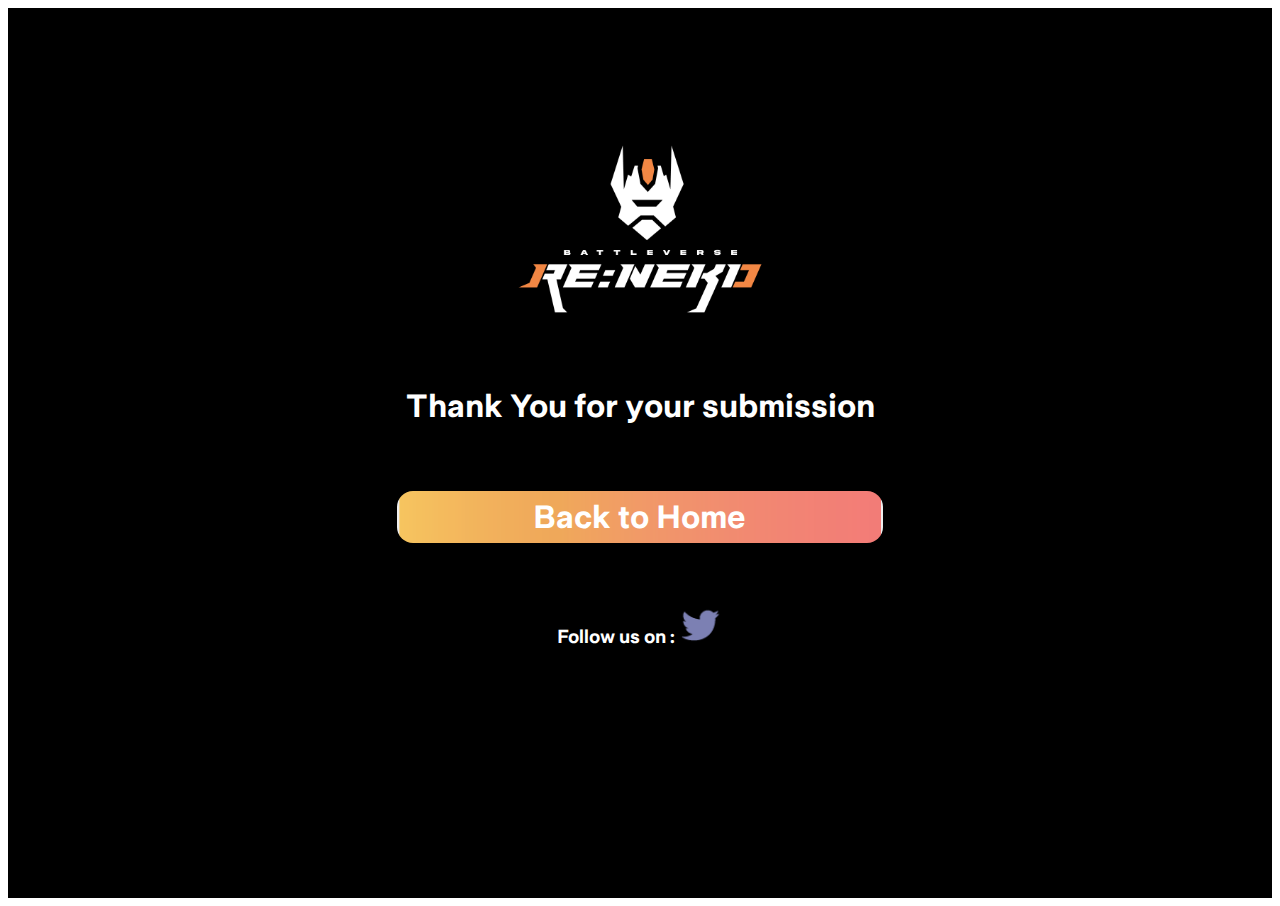
==== submitted.html @ 924247fe "Initial commit" ====
<!DOCTYPE html>
<html lang="en" dir="ltr">

<head>
  <meta charset="utf-8">
  <title>Reneko</title>
  <!-- Google font -->
  <link rel="preconnect" href="https://fonts.googleapis.com"> 
<link rel="preconnect" href="https://fonts.gstatic.com" crossorigin> 

  <!-- CSS only -->
  <link href="https://cdn.jsdelivr.net/npm/bootstrap@5.1.0/dist/css/bootstrap.min.css" rel="stylesheet"
    integrity="sha384-KyZXEAg3QhqLMpG8r+8fhAXLRk2vvoC2f3B09zVXn8CA5QIVfZOJ3BCsw2P0p/We" crossorigin="anonymous">
  <link rel="stylesheet" href="css/styles.css">

  <link rel="stylesheet" href="https://pro.fontawesome.com/releases/v5.10.0/css/all.css"
    integrity="sha384-AYmEC3Yw5cVb3ZcuHtOA93w35dYTsvhLPVnYs9eStHfGJvOvKxVfELGroGkvsg+p" crossorigin="anonymous" />
  <!-- JavaScript Bundle with Popper -->
  <script src="https://cdn.jsdelivr.net/npm/bootstrap@5.1.0/dist/js/bootstrap.bundle.min.js"
    integrity="sha384-U1DAWAznBHeqEIlVSCgzq+c9gqGAJn5c/t99JyeKa9xxaYpSvHU5awsuZVVFIhvj"
    crossorigin="anonymous"></script>


</head>

<body>


  <section id="title-thank-you">



    <!-- <nav class="navbar navbar-expand-lg navbar-dark">


      <a class="navbar-brand" href="/"><img class='logo' src="images/1_logo.png"></a>
      <button class="navbar-toggler" type="button" data-bs-toggle="collapse" data-bs-target="#navbarNavAltMarkup"
        aria-controls="navbarNavAltMarkup" aria-expanded="false" aria-label="Toggle navigation">
        <span class="navbar-toggler-icon"></span>
      </button>
      <div class="collapse navbar-collapse" id="navbarNavAltMarkup">
        <div class="navbar-nav ms-auto d-flex align-items-center">
       
          <a class="nav-link text-white" href="#contact">Contact Us</a>
        </div>
      </div>
    </nav> -->

    <section id="thank-you">
    
      <img class="about-us-img" src="images/battleversereneko_logo_whiteorange_1.png">
        <h1> Thank You for your submission</h1>
        <a href="index.html"><button  class="btn  go-back-button  ">Back to Home</button></a>
      
        <h3>Follow us on :  <a href="https://twitter.com/ReNeko_vtuber"><img class="social-logo" src="images/7_twitter.png"></a>
        </h3><br>
     
    </section>



  
  <footer id="contact">
    <!-- <div class="container">
      <div class="row">
        <div class="col-lg-4 social-link">
          <h2>Join Reneko</h2>
          <br>
          <p>Discord &emsp;&emsp;<a href="https://discord.gg/Z9rqEx6f24"><img class="social-logo" src="images/7_discord.png"></a></p>
          <p>Twitter &emsp;&emsp;&nbsp;&nbsp;<a href="https://twitter.com/ReNeko_vtuber"><img class="social-logo" src="images/7_twitter.png"></a></p>
           
        </div>
        <div class="col-lg-1"></div>

        <div class="col-lg-3">
      
          </div>

          <div class="col-lg-4">
          
            </div>
      </div>
    </div>
    <img class="contact-logo" src="images/1_logo.png">
     -->
  </footer>
  <script src='index.js'></script>
</body>

</html>
---- css/styles.css ----
h1, h2, h3, h4, h5{
  font-family: UniversalSans-864;
}

p{
  font-family: UniversalSans-450;

}


@font-face {
  font-family:UniversalSans-450 ;
  src: url(UniversalSans-v1-2-0-10-20-111111112111-01-450-TRIAL.ttf);
}

@font-face {
  font-family:UniversalSans-864 ;
  src: url(UniversalSans-v1-2-0-10-20-111111112111-01-864-TRIAL.ttf);
}

@font-face {
  font-family:DMSerifDisplay ;
  src: url(DMSerifDisplay-Regular.ttf);
}

@font-face {
  font-family:DMSerifDisplay-Italic ;
  src: url(DMSerifDisplay-Italic.ttf);
}


@font-face {
  font-family:Benzin ExtraBold ;
  src: url(BenzinExtraBold.ttf);
}

/* Navbar */
.navbar{

  padding: 1% 3%;


}

.logo{
    height: 3rem;
  border-radius: 30px;

 

}

.nav-link {
  font-size: 1.2rem;
  font-family: UniversalSans-450;
  font-weight: 500;
  margin-left: 80px;
  margin-top:20px;
  

}



/* Title */

#title {

  background-image: url("../images/Artboard_1_top.png");

 


  background-position: center;
  background-repeat: no-repeat;
  background-size: cover;

  background-size: 100% 100%; 
  max-height: 1000px;
  
 
  background-color:black;

  text-align: center;

  overflow: hidden;
  

}



.title-heading{
 
  
 

  text-align: center;



}
.title-content{

padding-top: 10%;
padding-right:0;
padding-left: 0;

  text-align: left;
 color: white;

  

 
 
}

.title-text{
  margin-top:40px;
  font-size: 4rem;
  font-family: DMSerifDisplay;
  margin-bottom: 5%;


}

.title-subtext{
  font-family: UniversalSans-450;
  margin-bottom: 7%;
}

.title-button{
  color:white;
  /* background-color: transparent;
  border-color: linear-gradient(red, yellow); */
  
  padding:5px 30px;
  font-size:2rem;
  font-family: UniversalSans-864;
  margin-bottom: 20%;
  border-radius: 1rem;
  border-width: 2px;
}


.btn-outline-primary{
  border-color: orange; 
}

.btn-outline-primary:hover {
  background:orange;
  border-color: orange; 
}





.title-image img{
  



 width:150%;

  
 

}


/* About us */

#about-us{
 /* The image used
 background-image: url("../images/2_background.png");

 /* Set a specific height */

/* 
 background-position: center;
 background-repeat: no-repeat;
 background-size: cover;

 background-size: 100% 100%; 
   height: 100%; */
 background-color: black;
 color:white; 

 padding: 10%;

 text-align: center;
}

#about-us h1{
  font-size: 4rem;
  font-family: Benzin ExtraBold;
}

#about-us p{
  font-size: 1.5rem;
  font-family: UniversalSans-450;
}

.about-us-img{
  width:30%;
}

#introduction{
  /* The image used
  background-image: url("../images/3_background.png");
 
  /* Set a specific height */
 
 
  /* background-position: center;
  background-repeat: no-repeat;
  background-size: cover;
 
  background-size: 100% 100%; 
  height:100%;  */

  color:white;
 
  text-align: center;
  padding-top: 7%;
  padding-bottom: 7%;


 
  background-color: black;
 }

 .intro-image{
  display: flex;
  align-items: center;
  justify-content: center;

 }

 .sub-section-1{
  background-image: url("../images/5_right-errow.png");
  background-position: center;
  background-repeat: no-repeat;
  background-size: cover;
 
  background-size: 100% 100%; 
  margin-bottom: 25%;

 }




.intro-content-1{

   text-align: left;
   padding-left: 10%;
   padding-top: 2%;



 }

.intro-content-1 h1{
   font-size:3.5rem;
   font-family: DMSerifDisplay;
 }

.intro-content-1 p{
  font-size:1.5rem;
  font-family: UniversalSans-450;
}





.intro-image-1{

   width: 90%;



 }


 .sub-section-2{
  background-image: url("../images/4_left-errow.png");
  background-position: center;
  background-repeat: no-repeat;
  background-size: cover;
 
  background-size: 100% 100%; 
  margin-bottom: 25%;

 }




.intro-content-2{

   text-align: left;
   padding-right: 10%;
   padding-top: 5%;


 }

.intro-content-2 h1{
   font-size:3.5rem;
   font-family: DMSerifDisplay;
 }

.intro-content-2 p{
  font-size:1.5rem;
  font-family: UniversalSans-450;
}





.intro-image-2{

   width: 90%;



 }

 #trailer{
   /* The image used */
   background-image: url("../images/7_video.png");
 
   /* Set a specific height */
  
  
   background-position: center;
   background-repeat: no-repeat;
   background-size: cover;
  
   /* background-size: 100% 100%;  */

   background-color: black;

   padding: 7% 10%;

   text-align: center;
   color: white;

 }


 .trailer-video{
    width:100%;
 
}

.trailer-header{
  font-size:5rem;
  font-family: DMSerifDisplay;
  margin-bottom: 5%;
}

#partners{
  padding: 7% 15%;
  background-color: black;
  color: white;

  text-align: center;
}

.partners-header{
  font-size:5rem;
  font-family: DMSerifDisplay;
  margin-bottom: 5%;
}

.partners-logo{
  width: 70%;
}

#team{

 

  color:white;
  background-color: black;
 
  
  text-align:center;

  padding: 7% 12%;
 






}

#team h1{
  font-size:5rem;
  font-family: DMSerifDisplay;
}


.team-img{
  width: 80%;

  margin-bottom:10%;

}

.team-img:hover{
  width: 85%;

}






.cover-container {

  width: 100%;
  white-space: nowrap;
  overflow-x: scroll;
  overflow-y: hidden;
  margin-bottom:10%;
}
.cover-item {
  position: relative;
  display: inline-block;
  margin: 8px 8px;
  width: 32%;
 
  vertical-align: bottom;
  background-position: top left;
  background-repeat: no-repeat;
  background-size: cover;

}

.cover-item h2{
  font-family: UniversalSans-864;
}

.cover-item p{
  font-family: UniversalSans-450;
}

#sign-up-form{
  padding: 7% 15%;
  text-align: center;
  color: white;
  background-color: black;
  text-align: center;
}

.sign-up-title{
  font-size:4rem;
  font-family: DMSerifDisplay;
}

.sign-up-input{

  background-color: transparent;
  text-align: center;
}

.sign-up-button{
  color:white;
  border-color: transparent;
  background-image: url("../images/submit_button.png");
  background-position: center;
  background-repeat: no-repeat;
  background-size: cover;
  padding:5px 30px;
  font-size:2rem;
  font-family: UniversalSans-864;
  margin-bottom: 20%;
  border-radius: 1rem;
  border-width: 2px;
}

.go-back-button{
  color:white;
  border-color: transparent;
  background-image: url("../images/submit_button.png");
  background-position: center;
  background-repeat: no-repeat;
  background-size: cover;
  padding:5px 30px;
  font-size:2rem;
  font-family: UniversalSans-864;
  border-radius: 1rem;
  border-width: 2px;
  margin-top: 5%;
  margin-bottom: 5%;

  width: 55%;
}





#contact{

 background-color: black;
 color: white;
 
  
  padding-top: 7%;
  padding-bottom: 3%;
  padding-left: 10%;
  padding-right:7%;




}
.social-link h2{
  font-family: UniversalSans-864;
}

.social-link p{
  font-size: 1.5rem;
  font-family: UniversalSans-450;
}

.social-logo{
  width:2.75rem;
}

.contact-logo{
  margin-top:10%;
  margin-left: 1%;

  width:4rem;


}
#title-thank-you{
  background-color: black;
}

#thank-you{
  text-align: center;
  color: white;
  padding: 7% 15%;
}


@media only screen and (max-width: 1080px)  {

  body, .intro-content-1, .intro-content-2  {
    text-align: center;
  }

  #title{
    /* background-image: url("../images/Artboard_1_top_mobile.png"); */

    background-image: url("");

    max-height: 1200px;
  }

  .title-content{

    text-align: center;

    

  }


  .title-image img {
    text-align: center;
    margin-top: 0;
    width:100%;
    margin-left: 7%;


  
  }

 



  .about-us-content h1{
    text-align:center;
  }
 
  .about-us-content p{
    text-align:center;
  }
 
  .sub-section-1{
    background-image: url("");
  }

  .intro-image-1, .intro-image-2{
    margin-left: 0;
  }

  .intro-content-1{
    padding-left: 10%;
    padding-right: 10%;
  }

  .intro-content-2{
    padding-left: 5%;
  }

 
  .sub-section-2{
    background-image: url("");
  }



  .roadmap-icon{
    width:20%;
  }


  .scroll-button{
     display:none;
   }
  .cover-container{
       margin-left:70px;
    }
   .contact-logo{
    margin-top:10%;

    width:4rem;
  
  
  }





}
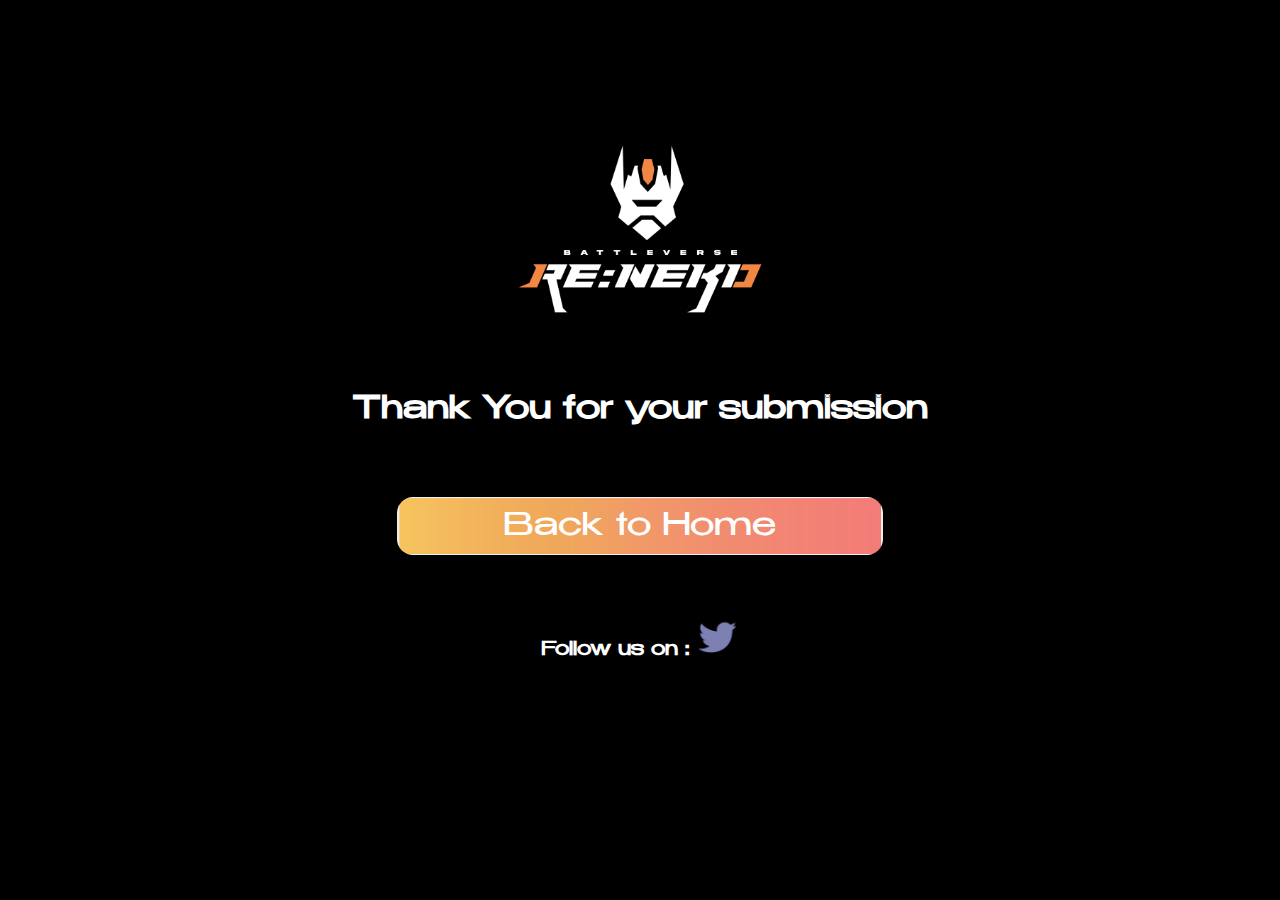
==== commit 4e6b580b: "Thank you page style change" ====
--- a/submitted.html
+++ b/submitted.html
@@ -11,7 +11,7 @@
   <!-- CSS only -->
   <link href="https://cdn.jsdelivr.net/npm/bootstrap@5.1.0/dist/css/bootstrap.min.css" rel="stylesheet"
     integrity="sha384-KyZXEAg3QhqLMpG8r+8fhAXLRk2vvoC2f3B09zVXn8CA5QIVfZOJ3BCsw2P0p/We" crossorigin="anonymous">
-  <link rel="stylesheet" href="css/styles.css">
+  <link rel="stylesheet" href="css/submitted-styles.css">
 
   <link rel="stylesheet" href="https://pro.fontawesome.com/releases/v5.10.0/css/all.css"
     integrity="sha384-AYmEC3Yw5cVb3ZcuHtOA93w35dYTsvhLPVnYs9eStHfGJvOvKxVfELGroGkvsg+p" crossorigin="anonymous" />
@@ -26,7 +26,7 @@
 <body>
 
 
-  <section id="title-thank-you">
+
 
 
 
@@ -50,7 +50,7 @@
     
       <img class="about-us-img" src="images/battleversereneko_logo_whiteorange_1.png">
         <h1> Thank You for your submission</h1>
-        <a href="index.html"><button  class="btn  go-back-button  ">Back to Home</button></a>
+        <a href="https://reneko.tv"><button  class="btn  go-back-button  ">Back to Home</button></a>
       
         <h3>Follow us on :  <a href="https://twitter.com/ReNeko_vtuber"><img class="social-logo" src="images/7_twitter.png"></a>
         </h3><br>
@@ -60,31 +60,8 @@
 
 
   
-  <footer id="contact">
-    <!-- <div class="container">
-      <div class="row">
-        <div class="col-lg-4 social-link">
-          <h2>Join Reneko</h2>
-          <br>
-          <p>Discord &emsp;&emsp;<a href="https://discord.gg/Z9rqEx6f24"><img class="social-logo" src="images/7_discord.png"></a></p>
-          <p>Twitter &emsp;&emsp;&nbsp;&nbsp;<a href="https://twitter.com/ReNeko_vtuber"><img class="social-logo" src="images/7_twitter.png"></a></p>
-           
-        </div>
-        <div class="col-lg-1"></div>
 
-        <div class="col-lg-3">
-      
-          </div>
-
-          <div class="col-lg-4">
-          
-            </div>
-      </div>
-    </div>
-    <img class="contact-logo" src="images/1_logo.png">
-     -->
-  </footer>
-  <script src='index.js'></script>
+ 
 </body>
 
 </html>--- a/css/submitted-styles.css
+++ b/css/submitted-styles.css
@@ -0,0 +1,77 @@
+h1, h2, h3, h4, h5{
+    font-family: Benzin-Regular;
+  }
+  
+  p{
+    font-family: Poppins-Regular;
+  }
+  
+  
+  
+  
+  
+  
+  
+  
+  @font-face {
+    font-family:Benzin ExtraBold ;
+    src: url(BenzinExtraBold.ttf);
+  }
+  
+  @font-face {
+    font-family: Benzin-Regular;
+    src: url(Benzin-Regular.ttf);
+  }
+  
+  @font-face {
+    font-family: Poppins-Regular;
+    src: url(Poppins-Regular.ttf);
+  }
+  body{
+    background-color: black;
+  }
+
+  
+  #thank-you{
+    background-color: black;
+    text-align: center;
+    color: white;
+    padding: 7% 15%;
+    height: 100%;
+  }
+  .about-us-img{
+    width:30%;
+  }
+
+
+  .go-back-button{
+    color:white;
+    border-color: transparent;
+    background-image: url("../images/submit_button.png");
+    background-position: center;
+    background-repeat: no-repeat;
+    background-size: cover;
+    padding:5px 30px;
+    font-size:2rem;
+    font-family: Benzin-Regular;
+    border-radius: 1rem;
+    border-width: 2px;
+    margin-top: 5%;
+    margin-bottom: 5%;
+  
+    width: 55%;
+  }
+
+
+.social-logo{
+    width:2.75rem;
+  }
+
+  @media only screen and (max-width: 1080px)  {
+    #thank-you{
+        padding-top: 30%;
+        padding-bottom: 30%;
+    }
+
+
+  }